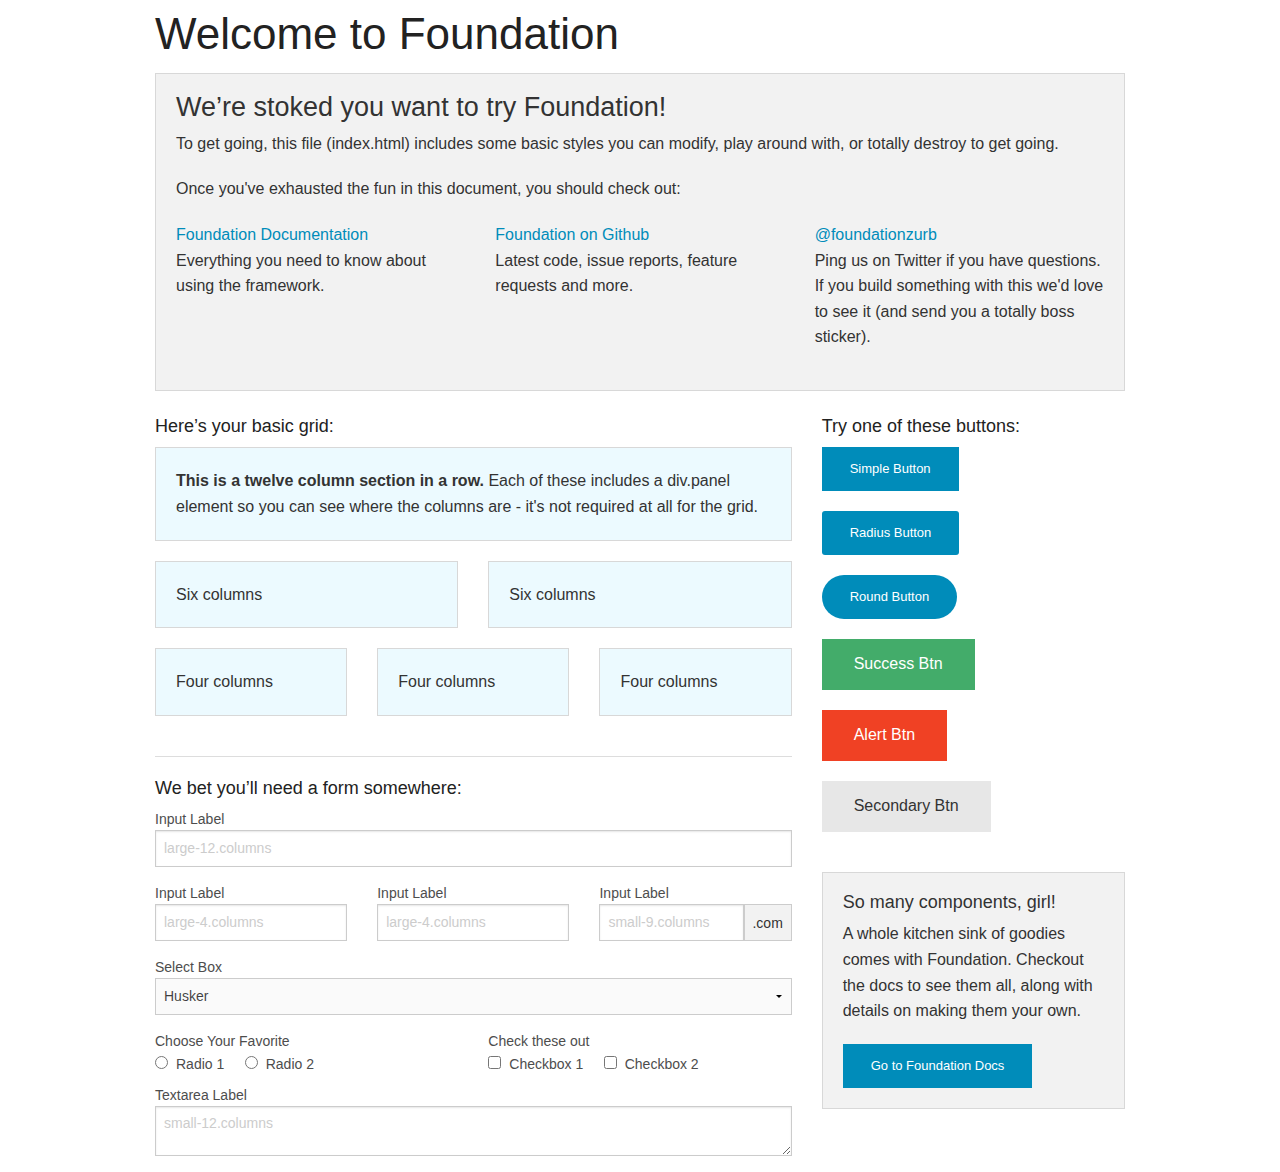
==== Research/Pre-jury/foundation-5.5.2/index.html @ 29bd8a2a "Add foundation" ====
<!doctype html>
<html class="no-js" lang="en">
  <head>
    <meta charset="utf-8" />
    <meta name="viewport" content="width=device-width, initial-scale=1.0" />
    <title>Foundation | Welcome</title>
    <link rel="stylesheet" href="css/foundation.css" />
    <script src="js/vendor/modernizr.js"></script>
  </head>
  <body>
    
    <div class="row">
      <div class="large-12 columns">
        <h1>Welcome to Foundation</h1>
      </div>
    </div>
    
    <div class="row">
      <div class="large-12 columns">
      	<div class="panel">
	        <h3>We&rsquo;re stoked you want to try Foundation! </h3>
	        <p>To get going, this file (index.html) includes some basic styles you can modify, play around with, or totally destroy to get going.</p>
	        <p>Once you've exhausted the fun in this document, you should check out:</p>
	        <div class="row">
	        	<div class="large-4 medium-4 columns">
	    		<p><a href="http://foundation.zurb.com/docs">Foundation Documentation</a><br />Everything you need to know about using the framework.</p>
	    	</div>
	        	<div class="large-4 medium-4 columns">
	        		<p><a href="http://github.com/zurb/foundation">Foundation on Github</a><br />Latest code, issue reports, feature requests and more.</p>
	        	</div>
	        	<div class="large-4 medium-4 columns">
	        		<p><a href="http://twitter.com/foundationzurb">@foundationzurb</a><br />Ping us on Twitter if you have questions. If you build something with this we'd love to see it (and send you a totally boss sticker).</p>
	        	</div>        
					</div>
      	</div>
      </div>
    </div>

    <div class="row">
      <div class="large-8 medium-8 columns">
        <h5>Here&rsquo;s your basic grid:</h5>
        <!-- Grid Example -->

        <div class="row">
          <div class="large-12 columns">
            <div class="callout panel">
              <p><strong>This is a twelve column section in a row.</strong> Each of these includes a div.panel element so you can see where the columns are - it's not required at all for the grid.</p>
            </div>
          </div>
        </div>
        <div class="row">
          <div class="large-6 medium-6 columns">
            <div class="callout panel">
              <p>Six columns</p>
            </div>
          </div>
          <div class="large-6 medium-6 columns">
            <div class="callout panel">
              <p>Six columns</p>
            </div>
          </div>
        </div>
        <div class="row">
          <div class="large-4 medium-4 small-4 columns">
            <div class="callout panel">
              <p>Four columns</p>
            </div>
          </div>
          <div class="large-4 medium-4 small-4 columns">
            <div class="callout panel">
              <p>Four columns</p>
            </div>
          </div>
          <div class="large-4 medium-4 small-4 columns">
            <div class="callout panel">
              <p>Four columns</p>
            </div>
          </div>
        </div>
        
        <hr />
                
        <h5>We bet you&rsquo;ll need a form somewhere:</h5>
        <form>
				  <div class="row">
				    <div class="large-12 columns">
				      <label>Input Label</label>
				      <input type="text" placeholder="large-12.columns" />
				    </div>
				  </div>
				  <div class="row">
				    <div class="large-4 medium-4 columns">
				      <label>Input Label</label>
				      <input type="text" placeholder="large-4.columns" />
				    </div>
				    <div class="large-4 medium-4 columns">
				      <label>Input Label</label>
				      <input type="text" placeholder="large-4.columns" />
				    </div>
				    <div class="large-4 medium-4 columns">
				      <div class="row collapse">
				        <label>Input Label</label>
				        <div class="small-9 columns">
				          <input type="text" placeholder="small-9.columns" />
				        </div>
				        <div class="small-3 columns">
				          <span class="postfix">.com</span>
				        </div>
				      </div>
				    </div>
				  </div>
				  <div class="row">
				    <div class="large-12 columns">
				      <label>Select Box</label>
				      <select>
				        <option value="husker">Husker</option>
				        <option value="starbuck">Starbuck</option>
				        <option value="hotdog">Hot Dog</option>
				        <option value="apollo">Apollo</option>
				      </select>
				    </div>
				  </div>
				  <div class="row">
				    <div class="large-6 medium-6 columns">
				      <label>Choose Your Favorite</label>
				      <input type="radio" name="pokemon" value="Red" id="pokemonRed"><label for="pokemonRed">Radio 1</label>
				      <input type="radio" name="pokemon" value="Blue" id="pokemonBlue"><label for="pokemonBlue">Radio 2</label>
				    </div>
				    <div class="large-6 medium-6 columns">
				      <label>Check these out</label>
				      <input id="checkbox1" type="checkbox"><label for="checkbox1">Checkbox 1</label>
				      <input id="checkbox2" type="checkbox"><label for="checkbox2">Checkbox 2</label>
				    </div>
				  </div>
				  <div class="row">
				    <div class="large-12 columns">
				      <label>Textarea Label</label>
				      <textarea placeholder="small-12.columns"></textarea>
				    </div>
				  </div>
				</form>
      </div>     

      <div class="large-4 medium-4 columns">
			  <h5>Try one of these buttons:</h5>
			  <p><a href="#" class="small button">Simple Button</a><br/>
        <a href="#" class="small radius button">Radius Button</a><br/>
        <a href="#" class="small round button">Round Button</a><br/>            
        <a href="#" class="medium success button">Success Btn</a><br/>
        <a href="#" class="medium alert button">Alert Btn</a><br/>
        <a href="#" class="medium secondary button">Secondary Btn</a></p>           
				<div class="panel">
        	<h5>So many components, girl!</h5>
        	<p>A whole kitchen sink of goodies comes with Foundation. Checkout the docs to see them all, along with details on making them your own.</p>
        	<a href="http://foundation.zurb.com/docs/" class="small button">Go to Foundation Docs</a>          
        </div>
      </div>
    </div>
    
    <script src="js/vendor/jquery.js"></script>
    <script src="js/foundation.min.js"></script>
    <script>
      $(document).foundation();
    </script>
  </body>
</html>
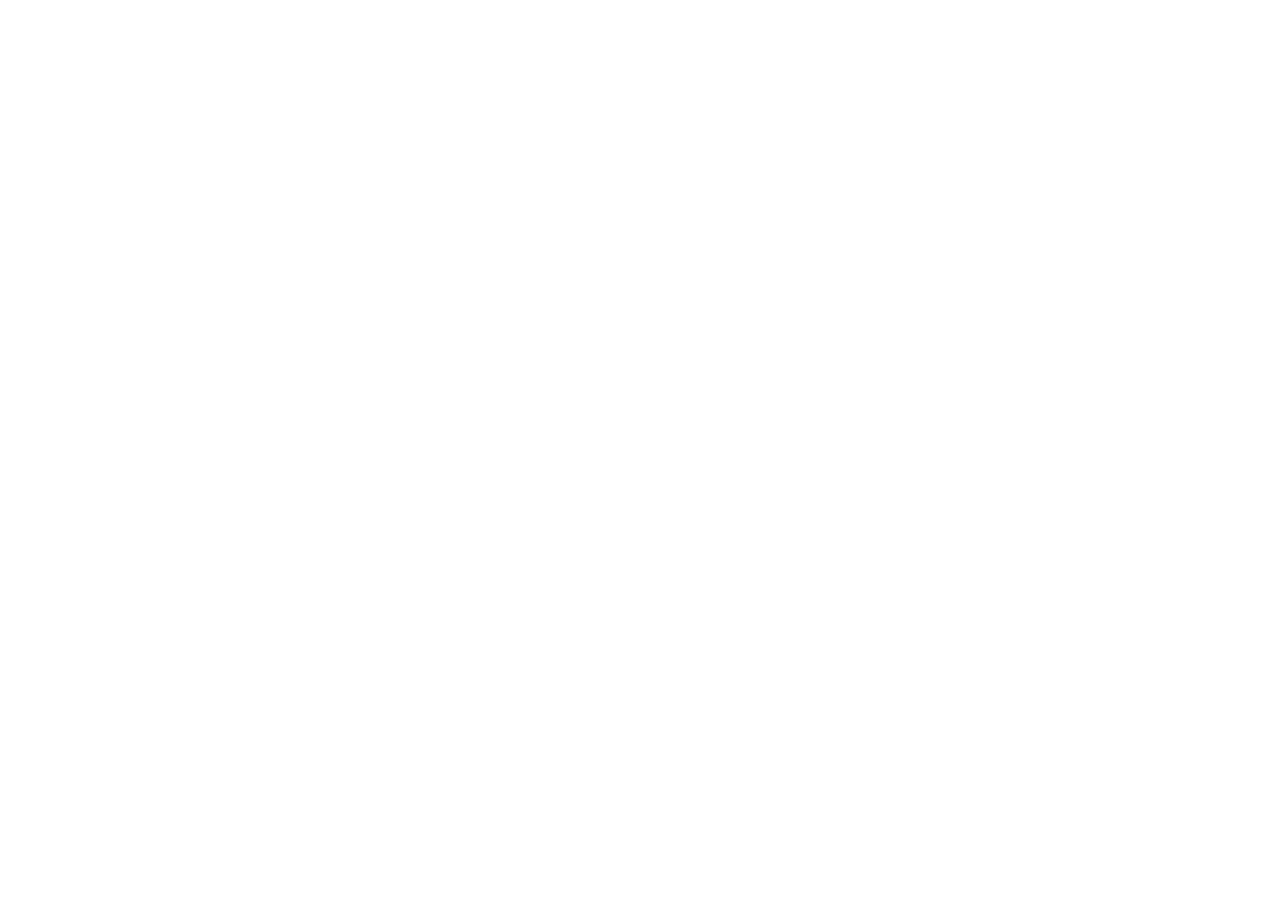
==== commit 3e41d299: "update index.html" ====
--- a/Research/Pre-jury/foundation-5.5.2/index.html
+++ b/Research/Pre-jury/foundation-5.5.2/index.html
@@ -3,159 +3,11 @@
   <head>
     <meta charset="utf-8" />
     <meta name="viewport" content="width=device-width, initial-scale=1.0" />
-    <title>Foundation | Welcome</title>
+    <title>Title</title>
     <link rel="stylesheet" href="css/foundation.css" />
     <script src="js/vendor/modernizr.js"></script>
   </head>
   <body>
-    
-    <div class="row">
-      <div class="large-12 columns">
-        <h1>Welcome to Foundation</h1>
-      </div>
-    </div>
-    
-    <div class="row">
-      <div class="large-12 columns">
-      	<div class="panel">
-	        <h3>We&rsquo;re stoked you want to try Foundation! </h3>
-	        <p>To get going, this file (index.html) includes some basic styles you can modify, play around with, or totally destroy to get going.</p>
-	        <p>Once you've exhausted the fun in this document, you should check out:</p>
-	        <div class="row">
-	        	<div class="large-4 medium-4 columns">
-	    		<p><a href="http://foundation.zurb.com/docs">Foundation Documentation</a><br />Everything you need to know about using the framework.</p>
-	    	</div>
-	        	<div class="large-4 medium-4 columns">
-	        		<p><a href="http://github.com/zurb/foundation">Foundation on Github</a><br />Latest code, issue reports, feature requests and more.</p>
-	        	</div>
-	        	<div class="large-4 medium-4 columns">
-	        		<p><a href="http://twitter.com/foundationzurb">@foundationzurb</a><br />Ping us on Twitter if you have questions. If you build something with this we'd love to see it (and send you a totally boss sticker).</p>
-	        	</div>        
-					</div>
-      	</div>
-      </div>
-    </div>
-
-    <div class="row">
-      <div class="large-8 medium-8 columns">
-        <h5>Here&rsquo;s your basic grid:</h5>
-        <!-- Grid Example -->
-
-        <div class="row">
-          <div class="large-12 columns">
-            <div class="callout panel">
-              <p><strong>This is a twelve column section in a row.</strong> Each of these includes a div.panel element so you can see where the columns are - it's not required at all for the grid.</p>
-            </div>
-          </div>
-        </div>
-        <div class="row">
-          <div class="large-6 medium-6 columns">
-            <div class="callout panel">
-              <p>Six columns</p>
-            </div>
-          </div>
-          <div class="large-6 medium-6 columns">
-            <div class="callout panel">
-              <p>Six columns</p>
-            </div>
-          </div>
-        </div>
-        <div class="row">
-          <div class="large-4 medium-4 small-4 columns">
-            <div class="callout panel">
-              <p>Four columns</p>
-            </div>
-          </div>
-          <div class="large-4 medium-4 small-4 columns">
-            <div class="callout panel">
-              <p>Four columns</p>
-            </div>
-          </div>
-          <div class="large-4 medium-4 small-4 columns">
-            <div class="callout panel">
-              <p>Four columns</p>
-            </div>
-          </div>
-        </div>
-        
-        <hr />
-                
-        <h5>We bet you&rsquo;ll need a form somewhere:</h5>
-        <form>
-				  <div class="row">
-				    <div class="large-12 columns">
-				      <label>Input Label</label>
-				      <input type="text" placeholder="large-12.columns" />
-				    </div>
-				  </div>
-				  <div class="row">
-				    <div class="large-4 medium-4 columns">
-				      <label>Input Label</label>
-				      <input type="text" placeholder="large-4.columns" />
-				    </div>
-				    <div class="large-4 medium-4 columns">
-				      <label>Input Label</label>
-				      <input type="text" placeholder="large-4.columns" />
-				    </div>
-				    <div class="large-4 medium-4 columns">
-				      <div class="row collapse">
-				        <label>Input Label</label>
-				        <div class="small-9 columns">
-				          <input type="text" placeholder="small-9.columns" />
-				        </div>
-				        <div class="small-3 columns">
-				          <span class="postfix">.com</span>
-				        </div>
-				      </div>
-				    </div>
-				  </div>
-				  <div class="row">
-				    <div class="large-12 columns">
-				      <label>Select Box</label>
-				      <select>
-				        <option value="husker">Husker</option>
-				        <option value="starbuck">Starbuck</option>
-				        <option value="hotdog">Hot Dog</option>
-				        <option value="apollo">Apollo</option>
-				      </select>
-				    </div>
-				  </div>
-				  <div class="row">
-				    <div class="large-6 medium-6 columns">
-				      <label>Choose Your Favorite</label>
-				      <input type="radio" name="pokemon" value="Red" id="pokemonRed"><label for="pokemonRed">Radio 1</label>
-				      <input type="radio" name="pokemon" value="Blue" id="pokemonBlue"><label for="pokemonBlue">Radio 2</label>
-				    </div>
-				    <div class="large-6 medium-6 columns">
-				      <label>Check these out</label>
-				      <input id="checkbox1" type="checkbox"><label for="checkbox1">Checkbox 1</label>
-				      <input id="checkbox2" type="checkbox"><label for="checkbox2">Checkbox 2</label>
-				    </div>
-				  </div>
-				  <div class="row">
-				    <div class="large-12 columns">
-				      <label>Textarea Label</label>
-				      <textarea placeholder="small-12.columns"></textarea>
-				    </div>
-				  </div>
-				</form>
-      </div>     
-
-      <div class="large-4 medium-4 columns">
-			  <h5>Try one of these buttons:</h5>
-			  <p><a href="#" class="small button">Simple Button</a><br/>
-        <a href="#" class="small radius button">Radius Button</a><br/>
-        <a href="#" class="small round button">Round Button</a><br/>            
-        <a href="#" class="medium success button">Success Btn</a><br/>
-        <a href="#" class="medium alert button">Alert Btn</a><br/>
-        <a href="#" class="medium secondary button">Secondary Btn</a></p>           
-				<div class="panel">
-        	<h5>So many components, girl!</h5>
-        	<p>A whole kitchen sink of goodies comes with Foundation. Checkout the docs to see them all, along with details on making them your own.</p>
-        	<a href="http://foundation.zurb.com/docs/" class="small button">Go to Foundation Docs</a>          
-        </div>
-      </div>
-    </div>
     
     <script src="js/vendor/jquery.js"></script>
     <script src="js/foundation.min.js"></script>
